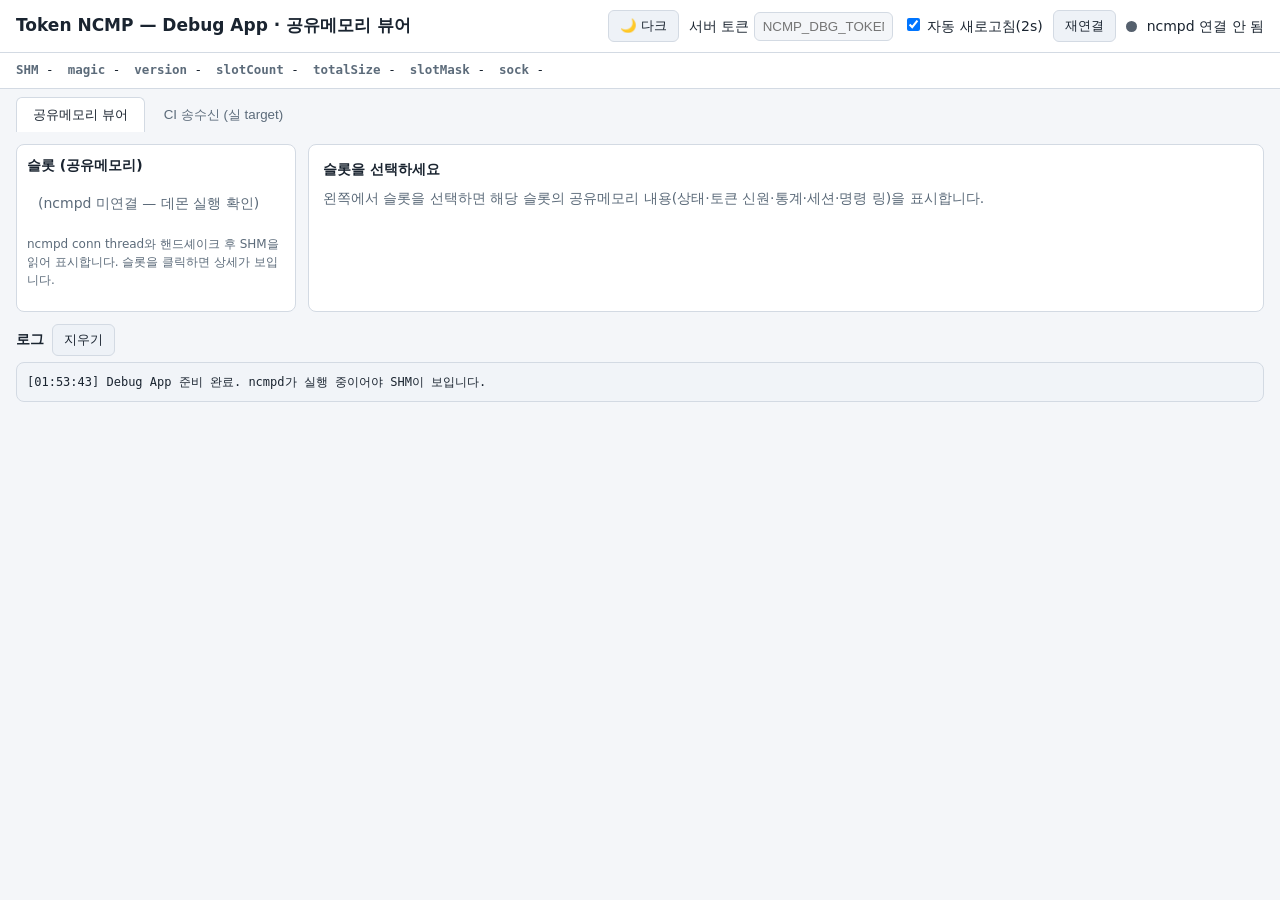
==== ncmp/gui/debugapp/web/index.html @ 00250799 "ncmp/gui/debugapp: new Debug App (SHM inspector + CI send/receive); session0 fallback New Debug App:" ====
<!doctype html>
<html lang="ko">
<head>
  <meta charset="utf-8">
  <meta name="viewport" content="width=device-width, initial-scale=1">
  <title>Token NCMP — Debug App (SHM Inspector)</title>
  <link rel="stylesheet" href="style.css">
</head>
<body>
  <header>
    <h1>Token NCMP — Debug App · 공유메모리 뷰어</h1>
    <div class="conn">
      <button id="themeToggle" class="themebtn" type="button" title="테마 전환">☀️ 라이트</button>
      <label>서버 토큰 <input id="authToken" type="password" placeholder="NCMP_DBG_TOKEN (선택)" size="14"></label>
      <label><input type="checkbox" id="autoRefresh" checked> 자동 새로고침(2s)</label>
      <button id="btnReconnect" type="button">재연결</button>
      <span id="connDot" class="dot off"></span>
      <span id="connText">확인 중…</span>
    </div>
  </header>

  <section class="statusbar" id="statusbar">
    <span><b>SHM</b> <span id="shmName">-</span></span>
    <span><b>magic</b> <span id="shmMagic">-</span></span>
    <span><b>version</b> <span id="shmVer">-</span></span>
    <span><b>slotCount</b> <span id="shmSlots">-</span></span>
    <span><b>totalSize</b> <span id="shmSize">-</span></span>
    <span><b>slotMask</b> <span id="shmMask">-</span></span>
    <span><b>sock</b> <span id="shmSock">-</span></span>
  </section>

  <nav class="tabs">
    <button class="tab active" data-tab="shm">공유메모리 뷰어</button>
    <button class="tab" data-tab="ci">CI 송수신 (실 target)</button>
  </nav>

  <main class="pane active" data-pane="shm">
    <aside class="slots">
      <h2>슬롯 (공유메모리)</h2>
      <ul id="slotList"></ul>
      <p class="muted small">ncmpd conn thread와 핸드셰이크 후 SHM을 읽어 표시합니다. 슬롯을 클릭하면 상세가 보입니다.</p>
    </aside>

    <section class="detail" id="detail">
      <h2 id="detailTitle">슬롯을 선택하세요</h2>
      <div id="detailBody" class="muted">왼쪽에서 슬롯을 선택하면 해당 슬롯의 공유메모리 내용(상태·토큰 신원·통계·세션·명령 링)을 표시합니다.</div>
    </section>
  </main>

  <section class="pane cipane" data-pane="ci">
    <div class="cibar">
      <label>슬롯 <input type="number" id="ciSlot" value="0" min="0" style="width:70px"></label>
      <label>CI <select id="ciCmd"></select></label>
      <label>session_id <input type="number" id="ciSession" value="0" min="0" style="width:90px"></label>
      <button id="ciSend" class="primary">▶ 전송</button>
      <button id="ciClear">디버깅 창 지우기</button>
      <span id="ciHint" class="muted small"></span>
    </div>
    <div class="ciparams">
      <div class="muted small">파라미터(Hex, 공백 허용, 비우면 생략). 예: <code>01000000</code> = little-endian u32 값 1</div>
      <div id="ciParamRows"></div>
    </div>
    <h3>디버깅 창 — 송신/수신을 Hex + 파싱 형식으로 동시 출력</h3>
    <div id="ciDebug" class="cidebug"></div>
  </section>

  <footer>
    <div class="row" style="padding:0 16px 6px"><strong>로그</strong><button id="btnClearLog" type="button">지우기</button></div>
    <pre id="log" class="log"></pre>
  </footer>

  <script src="app.js"></script>
</body>
</html>
---- ncmp/gui/debugapp/web/style.css ----
:root {
  --bg: #0f1419; --panel: #171d26; --panel2: #1e2631; --line: #2b3542;
  --fg: #e5edf5; --muted: #8aa0b4; --accent: #4aa3ff; --ok: #39d98a; --bad: #ff5d6c; --warn: #f0b429;
  --code-bg: #0b0f14;
  --mono: ui-monospace, SFMono-Regular, Menlo, Consolas, monospace;
}
:root[data-theme="light"] {
  --bg: #f4f6f9; --panel: #ffffff; --panel2: #eef2f7; --line: #d3dae3;
  --fg: #1a2430; --muted: #5c6b7a; --accent: #1668d6; --ok: #138a52; --bad: #cc3645; --warn: #9a6700;
  --code-bg: #f1f4f8;
}
@media (prefers-color-scheme: light) {
  :root:not([data-theme="dark"]) {
    --bg: #f4f6f9; --panel: #ffffff; --panel2: #eef2f7; --line: #d3dae3;
    --fg: #1a2430; --muted: #5c6b7a; --accent: #1668d6; --ok: #138a52; --bad: #cc3645; --warn: #9a6700;
    --code-bg: #f1f4f8;
  }
}
* { box-sizing: border-box; }
html, body { transition: background-color .15s, color .15s; }
body { margin: 0; background: var(--bg); color: var(--fg); font: 14px/1.5 system-ui, "Segoe UI", sans-serif; }
h1 { font-size: 17px; margin: 0; }
h2 { font-size: 14px; margin: 0 0 8px; }
h3 { font-size: 12px; color: var(--muted); margin: 12px 0 6px; text-transform: uppercase; letter-spacing: .04em; }
.muted { color: var(--muted); } .small { font-size: 12px; }

header { display: flex; justify-content: space-between; align-items: center; padding: 10px 16px; background: var(--panel); border-bottom: 1px solid var(--line); }
.conn { display: flex; align-items: center; gap: 10px; }
.dot { width: 11px; height: 11px; border-radius: 50%; display: inline-block; }
.dot.on { background: var(--ok); box-shadow: 0 0 8px var(--ok); } .dot.off { background: #55606d; }
button, .themebtn { background: var(--panel2); color: var(--fg); border: 1px solid var(--line); padding: 6px 11px; border-radius: 6px; cursor: pointer; }
button:hover { border-color: var(--accent); }
input, select { background: var(--bg); color: var(--fg); border: 1px solid var(--line); padding: 6px 8px; border-radius: 6px; }

.statusbar { display: flex; flex-wrap: wrap; gap: 14px; padding: 8px 16px; background: var(--panel); border-bottom: 1px solid var(--line); font-family: var(--mono); font-size: 12.5px; }
.statusbar b { color: var(--muted); font-weight: 600; }

main { display: flex; gap: 12px; padding: 12px 16px; }
.slots { width: 280px; flex-shrink: 0; background: var(--panel); border: 1px solid var(--line); border-radius: 8px; padding: 10px; }
.slots ul { list-style: none; margin: 0; padding: 0; }
.slots li { padding: 8px 10px; border-radius: 6px; cursor: pointer; border: 1px solid transparent; margin-bottom: 4px; }
.slots li:hover { background: var(--panel2); }
.slots li.sel { background: var(--panel2); border-color: var(--accent); }
.slots .sid { font-family: var(--mono); font-weight: 600; }
.badge { font-size: 11px; padding: 1px 7px; border-radius: 10px; border: 1px solid var(--line); }
.badge.ONLINE { color: var(--ok); border-color: var(--ok); }
.badge.ABSENT { color: var(--muted); }
.badge.FAULTED { color: var(--bad); border-color: var(--bad); }

.detail { flex: 1; background: var(--panel); border: 1px solid var(--line); border-radius: 8px; padding: 14px; min-width: 0; }
table.kv { border-collapse: collapse; font-size: 13px; }
table.kv td { padding: 3px 14px 3px 0; vertical-align: top; }
table.kv td.k { color: var(--muted); white-space: nowrap; }
table.kv td.v { font-family: var(--mono); }
.grid { display: grid; grid-template-columns: 1fr 1fr; gap: 16px; }
.card { border: 1px solid var(--line); border-radius: 8px; padding: 10px 12px; }

.qhist { display: flex; gap: 6px; flex-wrap: wrap; margin: 6px 0; }
.qhist .chip { font-family: var(--mono); font-size: 12px; padding: 3px 9px; border-radius: 12px; border: 1px solid var(--line); }
.qhist .chip b { color: var(--accent); }
table.rows { width: 100%; border-collapse: collapse; font-size: 12.5px; margin-top: 6px; }
table.rows th, table.rows td { border: 1px solid var(--line); padding: 4px 8px; text-align: left; font-family: var(--mono); }
table.rows th { color: var(--muted); font-weight: 600; }

.tabs { display: flex; gap: 2px; padding: 8px 16px 0; }
.tab { background: transparent; color: var(--muted); border: 1px solid transparent; border-bottom: none; padding: 8px 16px; border-radius: 6px 6px 0 0; cursor: pointer; }
.tab.active { background: var(--panel); color: var(--fg); border-color: var(--line); }
.pane { display: none; }
.pane.active { display: flex; }
.cipane { flex-direction: column; gap: 10px; padding: 12px 16px; }
.cibar { display: flex; flex-wrap: wrap; align-items: center; gap: 10px; background: var(--panel); border: 1px solid var(--line); border-radius: 8px; padding: 10px; }
.ciparams { background: var(--panel); border: 1px solid var(--line); border-radius: 8px; padding: 10px; }
#ciParamRows { display: grid; grid-template-columns: auto 1fr; gap: 6px 10px; align-items: center; margin-top: 8px; }
#ciParamRows label { color: var(--muted); font-family: var(--mono); }
#ciParamRows input { width: 100%; font-family: var(--mono); }
.cidebug { background: var(--code-bg); border: 1px solid var(--line); border-radius: 8px; padding: 6px; max-height: 50vh; overflow: auto; }
.xchg { border: 1px solid var(--line); border-radius: 8px; margin: 8px; padding: 8px 10px; }
.xchg .xh { display: flex; justify-content: space-between; font-family: var(--mono); font-size: 12px; color: var(--muted); margin-bottom: 6px; }
.xchg .dir { font-weight: 700; }
.xchg .dir.tx { color: var(--accent); } .xchg .dir.rx { color: var(--ok); } .xchg .dir.err { color: var(--bad); }
.frame { margin: 6px 0; }
.frame .lbl { font-size: 11px; color: var(--muted); text-transform: uppercase; letter-spacing: .04em; }
.frame pre.hex { background: var(--bg); border: 1px solid var(--line); border-radius: 6px; padding: 8px; font-family: var(--mono); font-size: 12px; white-space: pre-wrap; word-break: break-all; margin: 3px 0; }
.frame table.pf { border-collapse: collapse; font-size: 12px; margin: 3px 0; }
.frame table.pf td { border: 1px solid var(--line); padding: 2px 8px; font-family: var(--mono); }
.frame table.pf td.k { color: var(--muted); }

.log { background: var(--code-bg); border: 1px solid var(--line); border-radius: 8px; padding: 10px; font-family: var(--mono); font-size: 12px; white-space: pre-wrap; max-height: 140px; overflow: auto; margin: 0 16px 16px; }
footer { padding: 0; }
.row { display: flex; align-items: center; gap: 8px; }
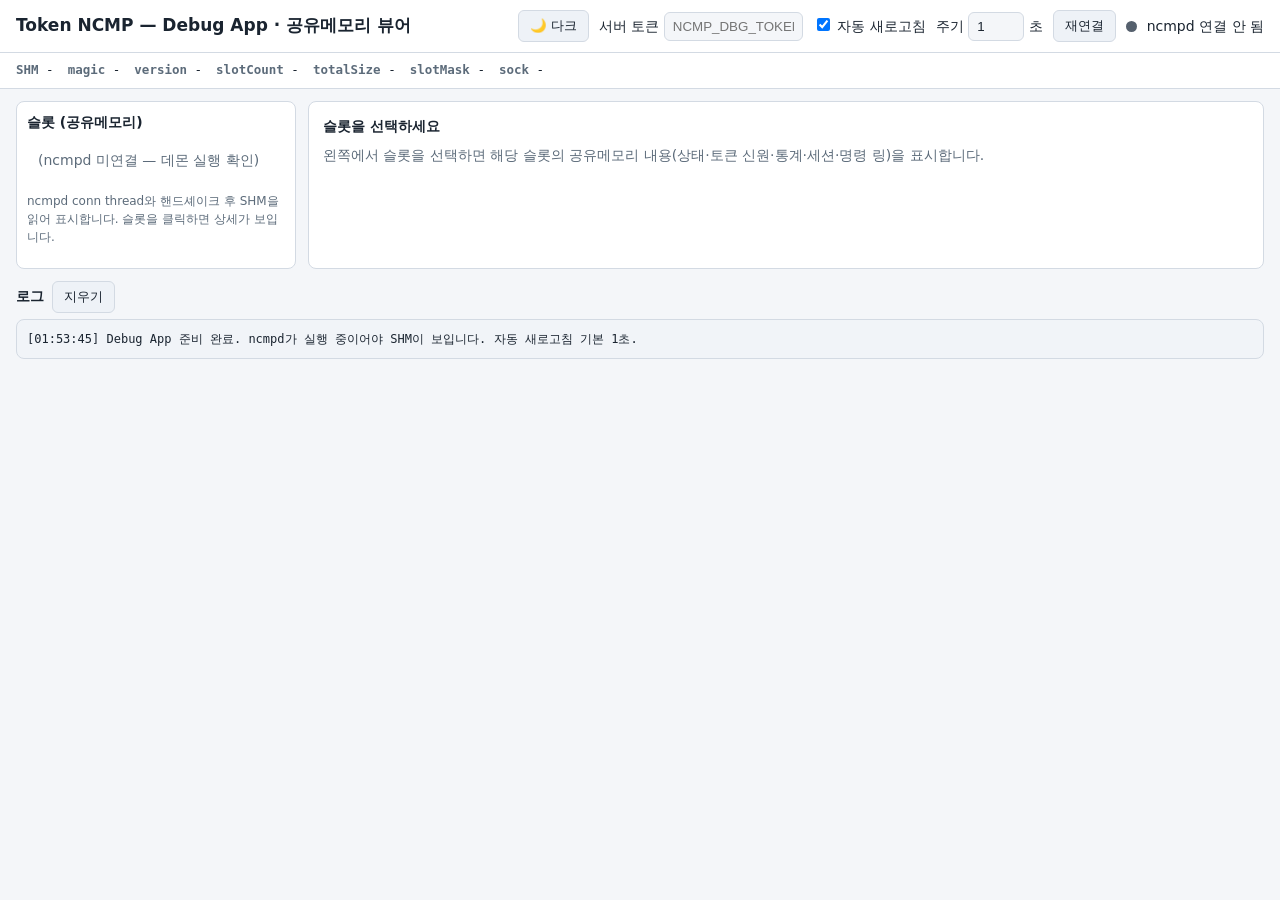
==== commit 956e26f4: "gui: Debug App = read-only SHM viewer; move CI send/receive to Web Test App The Debug App needs no U" ====
--- a/ncmp/gui/debugapp/web/index.html
+++ b/ncmp/gui/debugapp/web/index.html
@@ -12,7 +12,8 @@
     <div class="conn">
       <button id="themeToggle" class="themebtn" type="button" title="테마 전환">☀️ 라이트</button>
       <label>서버 토큰 <input id="authToken" type="password" placeholder="NCMP_DBG_TOKEN (선택)" size="14"></label>
-      <label><input type="checkbox" id="autoRefresh" checked> 자동 새로고침(2s)</label>
+      <label><input type="checkbox" id="autoRefresh" checked> 자동 새로고침</label>
+      <label>주기 <input type="number" id="refreshSec" value="1" min="1" max="60" step="1" style="width:56px"> 초</label>
       <button id="btnReconnect" type="button">재연결</button>
       <span id="connDot" class="dot off"></span>
       <span id="connText">확인 중…</span>
@@ -29,11 +30,6 @@
     <span><b>sock</b> <span id="shmSock">-</span></span>
   </section>
 
-  <nav class="tabs">
-    <button class="tab active" data-tab="shm">공유메모리 뷰어</button>
-    <button class="tab" data-tab="ci">CI 송수신 (실 target)</button>
-  </nav>
-
   <main class="pane active" data-pane="shm">
     <aside class="slots">
       <h2>슬롯 (공유메모리)</h2>
@@ -47,23 +43,6 @@
     </section>
   </main>
 
-  <section class="pane cipane" data-pane="ci">
-    <div class="cibar">
-      <label>슬롯 <input type="number" id="ciSlot" value="0" min="0" style="width:70px"></label>
-      <label>CI <select id="ciCmd"></select></label>
-      <label>session_id <input type="number" id="ciSession" value="0" min="0" style="width:90px"></label>
-      <button id="ciSend" class="primary">▶ 전송</button>
-      <button id="ciClear">디버깅 창 지우기</button>
-      <span id="ciHint" class="muted small"></span>
-    </div>
-    <div class="ciparams">
-      <div class="muted small">파라미터(Hex, 공백 허용, 비우면 생략). 예: <code>01000000</code> = little-endian u32 값 1</div>
-      <div id="ciParamRows"></div>
-    </div>
-    <h3>디버깅 창 — 송신/수신을 Hex + 파싱 형식으로 동시 출력</h3>
-    <div id="ciDebug" class="cidebug"></div>
-  </section>
-
   <footer>
     <div class="row" style="padding:0 16px 6px"><strong>로그</strong><button id="btnClearLog" type="button">지우기</button></div>
     <pre id="log" class="log"></pre>
--- a/ncmp/gui/debugapp/web/style.css
+++ b/ncmp/gui/debugapp/web/style.css
@@ -62,28 +62,8 @@
 table.rows th, table.rows td { border: 1px solid var(--line); padding: 4px 8px; text-align: left; font-family: var(--mono); }
 table.rows th { color: var(--muted); font-weight: 600; }
 
-.tabs { display: flex; gap: 2px; padding: 8px 16px 0; }
-.tab { background: transparent; color: var(--muted); border: 1px solid transparent; border-bottom: none; padding: 8px 16px; border-radius: 6px 6px 0 0; cursor: pointer; }
-.tab.active { background: var(--panel); color: var(--fg); border-color: var(--line); }
 .pane { display: none; }
 .pane.active { display: flex; }
-.cipane { flex-direction: column; gap: 10px; padding: 12px 16px; }
-.cibar { display: flex; flex-wrap: wrap; align-items: center; gap: 10px; background: var(--panel); border: 1px solid var(--line); border-radius: 8px; padding: 10px; }
-.ciparams { background: var(--panel); border: 1px solid var(--line); border-radius: 8px; padding: 10px; }
-#ciParamRows { display: grid; grid-template-columns: auto 1fr; gap: 6px 10px; align-items: center; margin-top: 8px; }
-#ciParamRows label { color: var(--muted); font-family: var(--mono); }
-#ciParamRows input { width: 100%; font-family: var(--mono); }
-.cidebug { background: var(--code-bg); border: 1px solid var(--line); border-radius: 8px; padding: 6px; max-height: 50vh; overflow: auto; }
-.xchg { border: 1px solid var(--line); border-radius: 8px; margin: 8px; padding: 8px 10px; }
-.xchg .xh { display: flex; justify-content: space-between; font-family: var(--mono); font-size: 12px; color: var(--muted); margin-bottom: 6px; }
-.xchg .dir { font-weight: 700; }
-.xchg .dir.tx { color: var(--accent); } .xchg .dir.rx { color: var(--ok); } .xchg .dir.err { color: var(--bad); }
-.frame { margin: 6px 0; }
-.frame .lbl { font-size: 11px; color: var(--muted); text-transform: uppercase; letter-spacing: .04em; }
-.frame pre.hex { background: var(--bg); border: 1px solid var(--line); border-radius: 6px; padding: 8px; font-family: var(--mono); font-size: 12px; white-space: pre-wrap; word-break: break-all; margin: 3px 0; }
-.frame table.pf { border-collapse: collapse; font-size: 12px; margin: 3px 0; }
-.frame table.pf td { border: 1px solid var(--line); padding: 2px 8px; font-family: var(--mono); }
-.frame table.pf td.k { color: var(--muted); }
 
 .log { background: var(--code-bg); border: 1px solid var(--line); border-radius: 8px; padding: 10px; font-family: var(--mono); font-size: 12px; white-space: pre-wrap; max-height: 140px; overflow: auto; margin: 0 16px 16px; }
 footer { padding: 0; }
